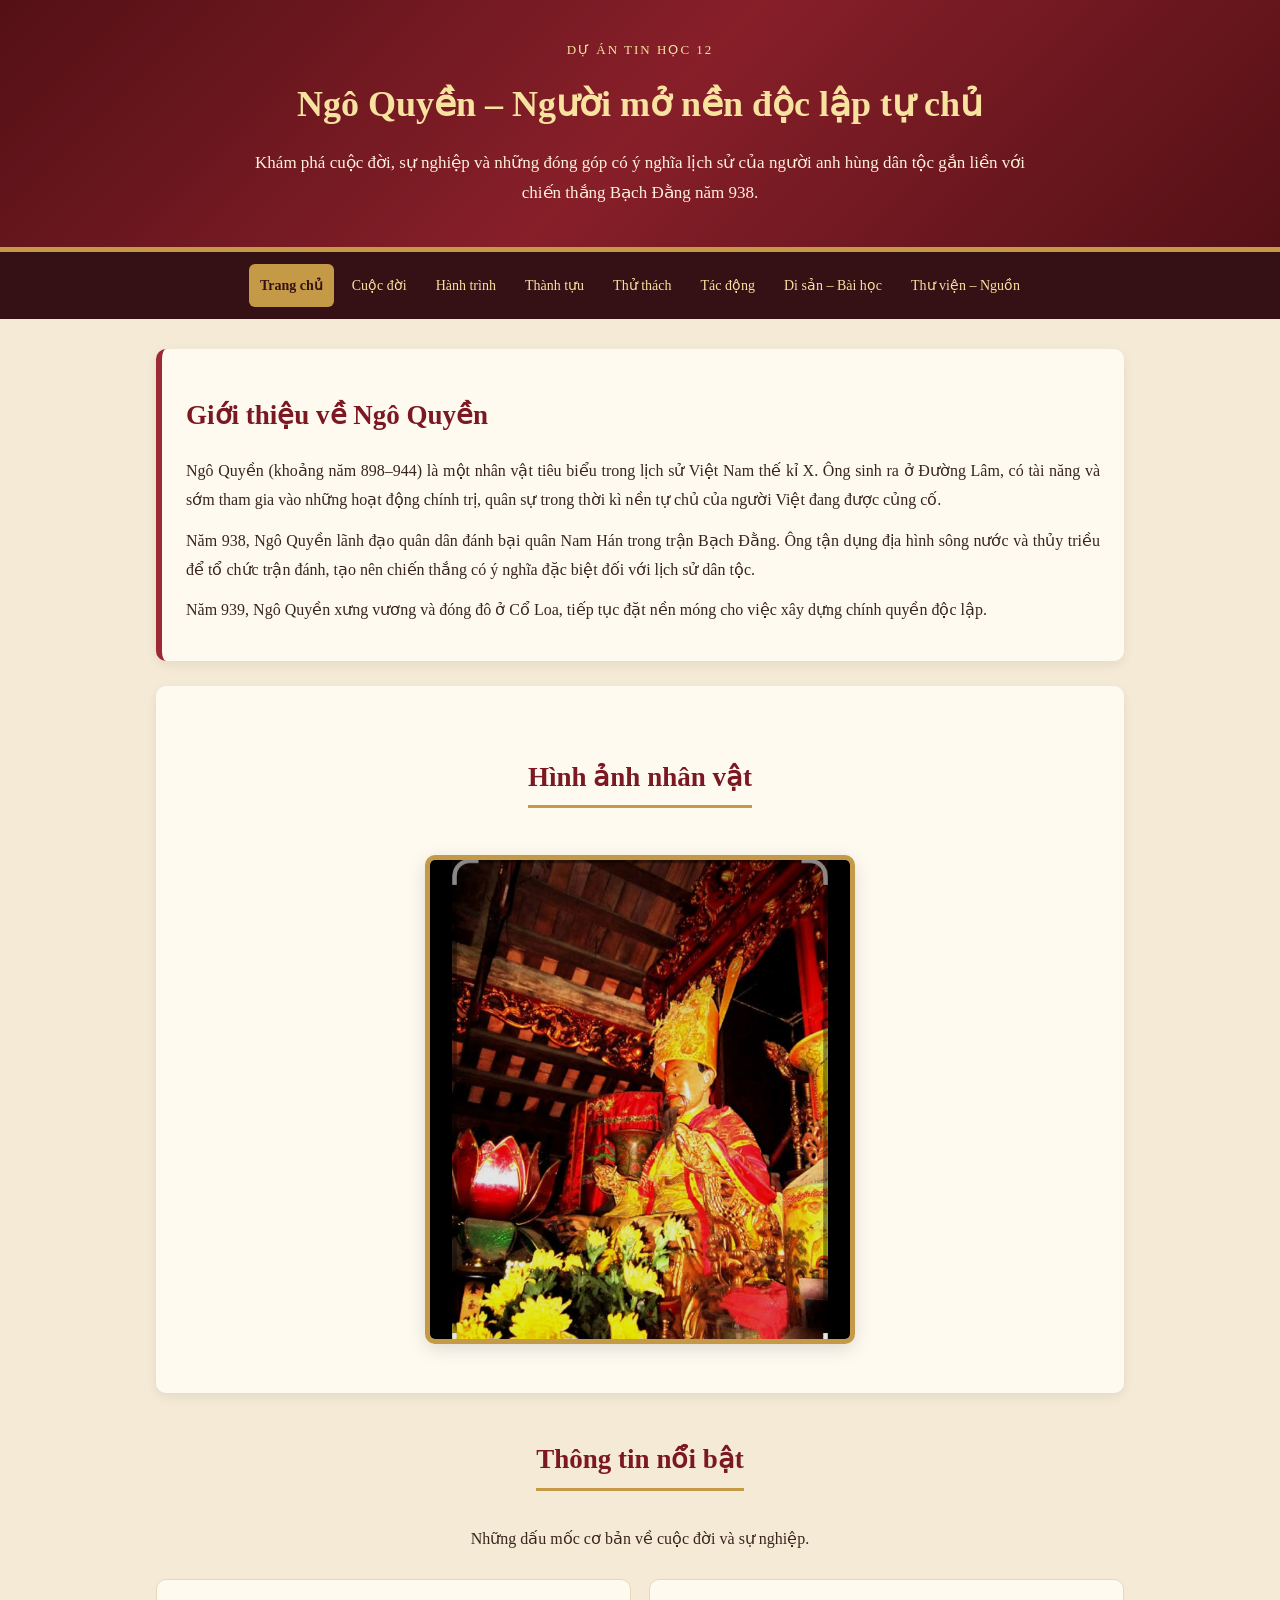
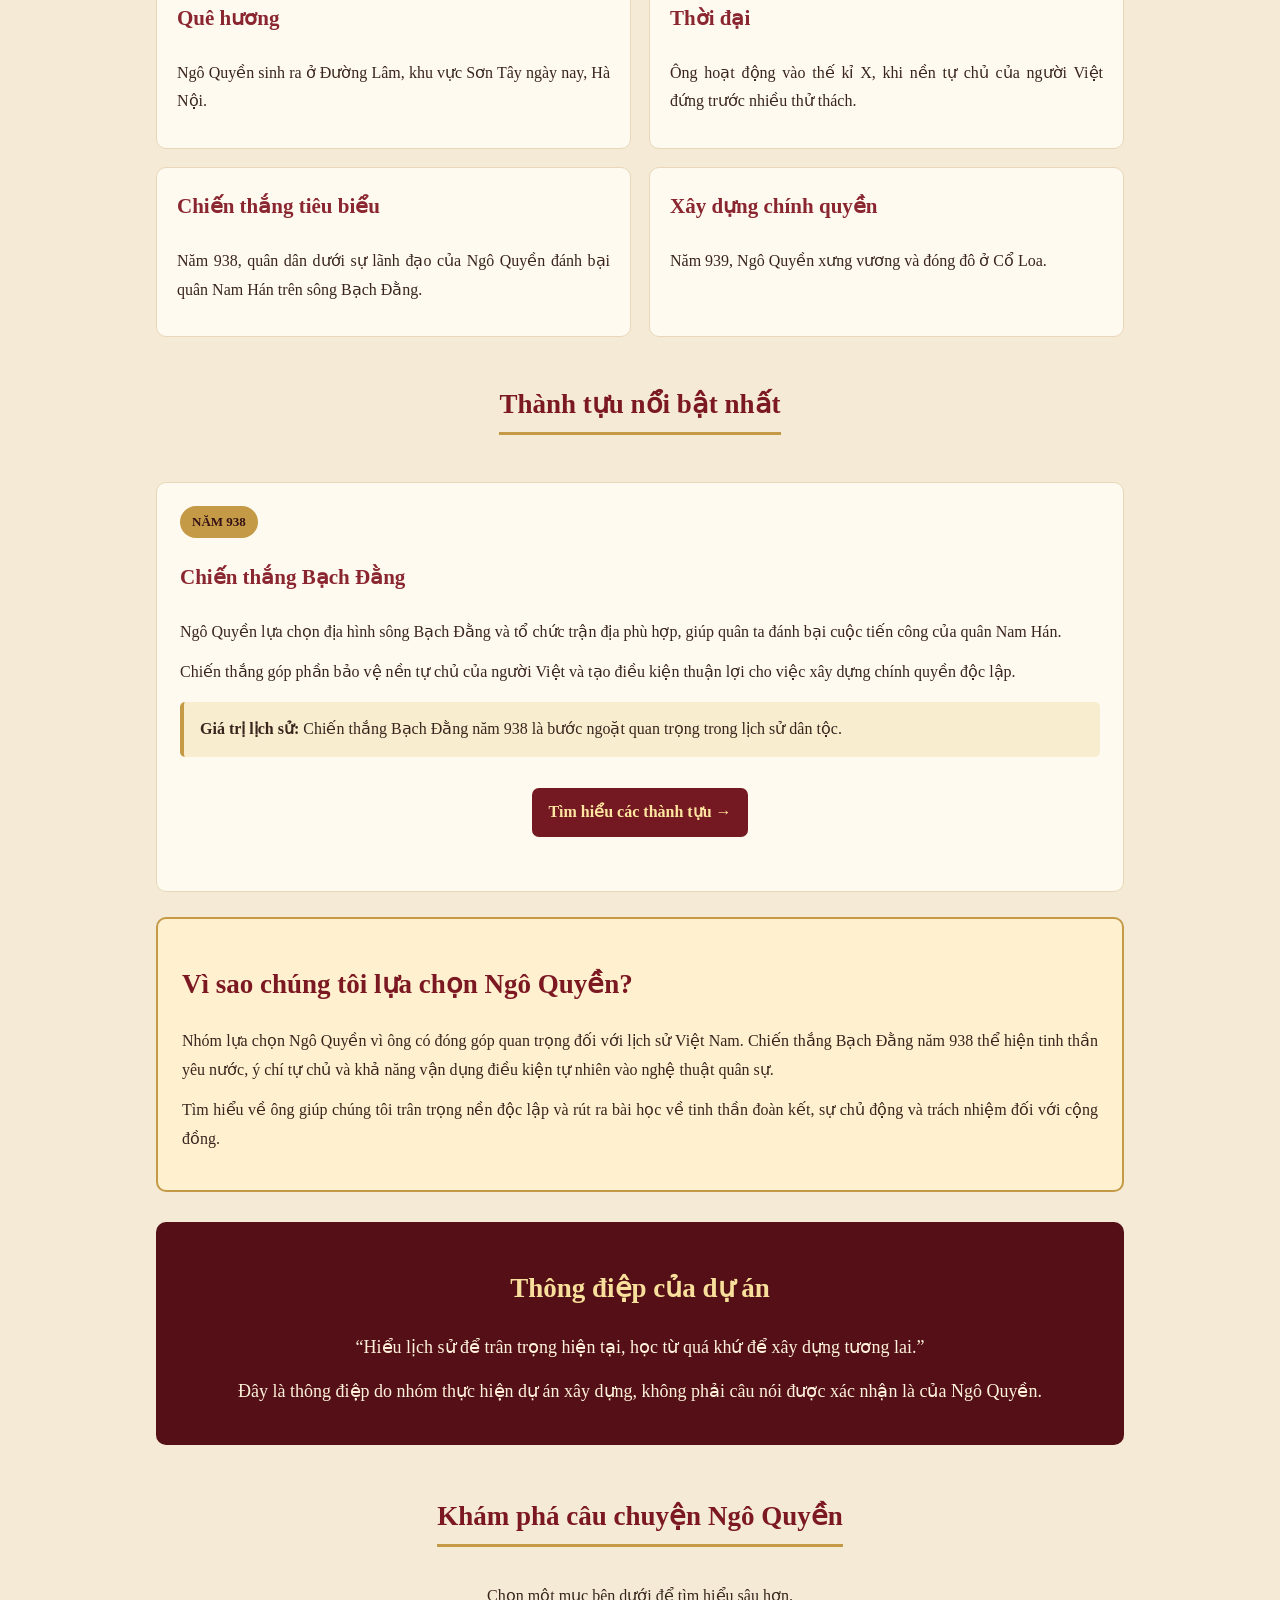
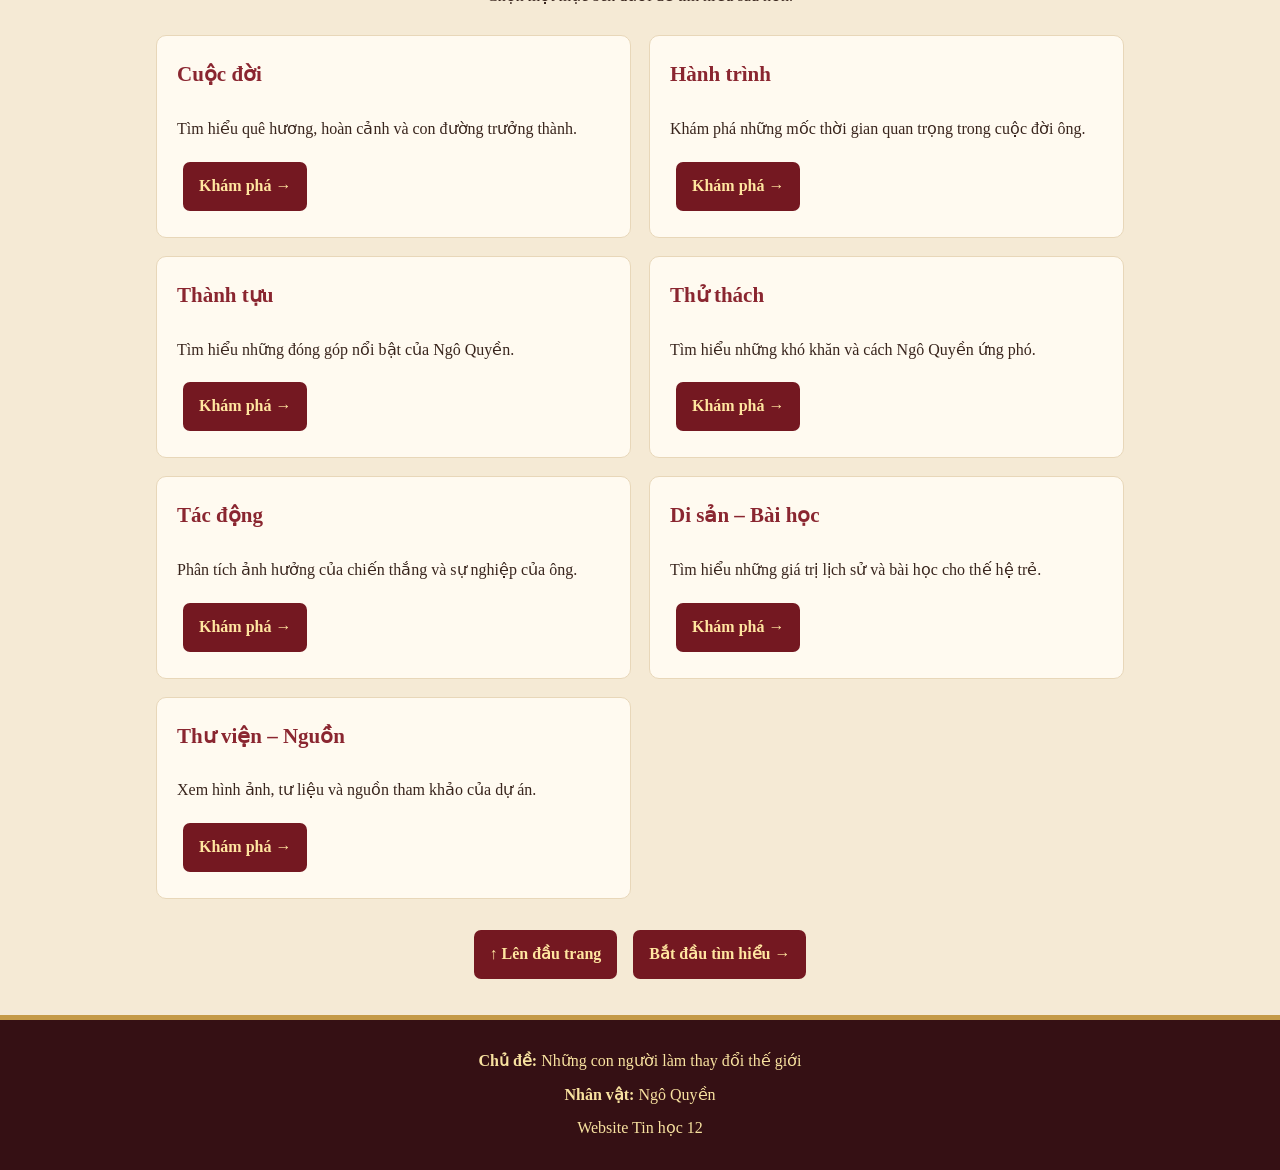
==== index.html @ d9fa1269 "Add files via upload" ====
<!DOCTYPE html>
<html lang="vi">
<head>
<meta charset="UTF-8">
<meta name="viewport" content="width=device-width, initial-scale=1.0">
<title>Ngô Quyền – Người mở nền độc lập tự chủ</title>

<style>
* {
    box-sizing: border-box;
    scroll-behavior: smooth;
}

body {
    margin: 0;
    font-family: Georgia, "Times New Roman", serif;
    background: #f5ead5;
    color: #39251d;
    line-height: 1.8;
}

.hero {
    background: linear-gradient(135deg, #541016, #871f29, #541016);
    color: #f8e2a0;
    text-align: center;
    padding: 38px 18px;
    border-bottom: 5px solid #c49a47;
}

.eyebrow {
    font-size: 13px;
    letter-spacing: 2px;
    text-transform: uppercase;
}

.hero h1 {
    max-width: 900px;
    margin: 18px auto;
    font-size: 36px;
    line-height: 1.4;
}

.hero p {
    max-width: 800px;
    margin: auto;
    color: #fff0d9;
    font-size: 17px;
    text-align: center;
}

.navbar {
    background: #351014;
    display: flex;
    flex-wrap: wrap;
    justify-content: center;
    align-items: center;
    gap: 7px;
    padding: 12px 8px;
}

.navbar a {
    color: #f8e2a0;
    text-decoration: none;
    padding: 9px 11px;
    border-radius: 6px;
    font-size: 14px;
    text-align: center;
}

.navbar a:hover {
    background: #7d2028;
    color: white;
}

.navbar a.active {
    background: #c49a47;
    color: #351014;
    font-weight: bold;
}

.container {
    width: 100%;
    max-width: 1000px;
    margin: 30px auto;
    padding: 0 16px;
}

.card {
    background: #fffaf0;
    border-radius: 10px;
    padding: 24px;
    margin-bottom: 25px;
    box-shadow: 0 4px 12px #00000012;
}

.intro {
    border-left: 6px solid #9d2934;
}

h2 {
    color: #7b1822;
    font-size: 27px;
    line-height: 1.45;
}

h3 {
    color: #8a2630;
    font-size: 21px;
}

p {
    text-align: justify;
    margin: 12px 0;
}

.section-title {
    text-align: center;
    margin: 25px 0;
}

.section-title h2 {
    display: inline-block;
    border-bottom: 3px solid #c49a47;
    padding-bottom: 8px;
}

.section-title p {
    text-align: center;
}

/* HÌNH ẢNH NHÂN VẬT */
.portrait {
    text-align: center;
    margin: 25px 0;
}

.portrait img {
    display: block;
    width: 100%;
    max-width: 430px;
    max-height: 540px;
    object-fit: contain;
    margin: 0 auto;
    border: 5px solid #c49a47;
    border-radius: 10px;
    background: #fffaf0;
    box-shadow: 0 5px 18px #00000020;
}

.caption {
    font-size: 14px;
    color: #70584a;
    text-align: center;
    margin-top: 12px;
}

.info-grid {
    display: grid;
    grid-template-columns: repeat(2, minmax(0, 1fr));
    gap: 18px;
}

.info-item {
    background: #fffaf0;
    border: 1px solid #e8d7b9;
    border-radius: 10px;
    padding: 20px;
}

.info-item h3 {
    margin-top: 0;
}

.achievement {
    background: #fffaf0;
    border: 1px solid #e8d7b9;
    border-radius: 10px;
    padding: 23px;
    margin-bottom: 25px;
}

.badge {
    display: inline-block;
    background: #c49a47;
    color: #351014;
    padding: 4px 12px;
    border-radius: 20px;
    font-size: 13px;
    font-weight: bold;
}

.meaning {
    background: #f8edcf;
    border-left: 4px solid #c49a47;
    border-radius: 5px;
    padding: 13px 16px;
    margin-top: 15px;
}

.reason {
    background: #fff0cf;
    border: 2px solid #c49a47;
    border-radius: 10px;
    padding: 24px;
    margin-bottom: 25px;
}

.message {
    background: #541016;
    color: #fff2dc;
    border-radius: 10px;
    padding: 25px;
    text-align: center;
    margin: 30px 0;
}

.message h2 {
    color: #f8df9b;
}

.message p {
    text-align: center;
    font-size: 18px;
}

.explore {
    text-align: center;
    margin: 25px 0;
}

.button {
    display: inline-block;
    background: #741821;
    color: #ffe6a0;
    text-decoration: none;
    padding: 10px 16px;
    margin: 6px;
    border-radius: 7px;
    font-weight: bold;
}

.button:hover {
    background: #c49a47;
    color: #351014;
}

footer {
    background: #351014;
    color: #f8e2a0;
    text-align: center;
    padding: 22px 14px;
    border-top: 5px solid #c49a47;
}

footer p {
    text-align: center;
    margin: 5px;
}

@media (max-width: 600px) {
    .hero {
        padding: 28px 15px;
    }

    .hero h1 {
        font-size: 27px;
    }

    .hero p {
        font-size: 16px;
    }

    .navbar {
        gap: 5px;
        padding: 10px 6px;
    }

    .navbar a {
        font-size: 12px;
        padding: 8px 9px;
    }

    .container {
        padding: 0 12px;
        margin-top: 20px;
    }

    .card,
    .achievement,
    .reason,
    .message {
        padding: 17px;
    }

    h2 {
        font-size: 23px;
    }

    .info-grid {
        grid-template-columns: 1fr;
    }

    .button {
        display: block;
        margin: 10px 0;
    }
}
</style>
</head>

<body id="top">

<header class="hero">
    <div class="eyebrow">Dự án Tin học 12</div>

    <h1>Ngô Quyền – Người mở nền độc lập tự chủ</h1>

    <p>
        Khám phá cuộc đời, sự nghiệp và những đóng góp có ý nghĩa
        lịch sử của người anh hùng dân tộc gắn liền với chiến thắng
        Bạch Đằng năm 938.
    </p>
</header>

<nav class="navbar" aria-label="Menu chính">
    <a href="index.html" class="active">Trang chủ</a>
    <a href="cuocdoi.html">Cuộc đời</a>
    <a href="hanhtrinh.html">Hành trình</a>
    <a href="thanhtuu.html">Thành tựu</a>
    <a href="thuthach.html">Thử thách</a>
    <a href="tacdong.html">Tác động</a>
    <a href="disan_baihoc.html">Di sản – Bài học</a>
    <a href="thuvien_nguon.html">Thư viện – Nguồn</a>
</nav>

<main class="container">

    <section class="card intro">
        <h2>Giới thiệu về Ngô Quyền</h2>

        <p>
            Ngô Quyền (khoảng năm 898–944) là một nhân vật tiêu biểu
            trong lịch sử Việt Nam thế kỉ X. Ông sinh ra ở Đường Lâm,
            có tài năng và sớm tham gia vào những hoạt động chính trị,
            quân sự trong thời kì nền tự chủ của người Việt đang được
            củng cố.
        </p>

        <p>
            Năm 938, Ngô Quyền lãnh đạo quân dân đánh bại quân Nam Hán
            trong trận Bạch Đằng. Ông tận dụng địa hình sông nước và
            thủy triều để tổ chức trận đánh, tạo nên chiến thắng có ý
            nghĩa đặc biệt đối với lịch sử dân tộc.
        </p>

        <p>
            Năm 939, Ngô Quyền xưng vương và đóng đô ở Cổ Loa, tiếp tục
            đặt nền móng cho việc xây dựng chính quyền độc lập.
        </p>
    </section>

    <!-- PHẦN HÌNH ẢNH NHÂN VẬT -->
    <section class="card">
        <div class="section-title">
            <h2>Hình ảnh nhân vật</h2>
        </div>

        <div class="portrait">
            <img
                src="trang-chu.jpg"
                alt="Hình minh họa Ngô Quyền"
                loading="lazy">

            <p class="caption">
                
                
        </div>
    </section>

    <section>
        <div class="section-title">
            <h2>Thông tin nổi bật</h2>
            <p>Những dấu mốc cơ bản về cuộc đời và sự nghiệp.</p>
        </div>

        <div class="info-grid">
            <article class="info-item">
                <h3>Quê hương</h3>
                <p>
                    Ngô Quyền sinh ra ở Đường Lâm, khu vực Sơn Tây
                    ngày nay, Hà Nội.
                </p>
            </article>

            <article class="info-item">
                <h3>Thời đại</h3>
                <p>
                    Ông hoạt động vào thế kỉ X, khi nền tự chủ của
                    người Việt đứng trước nhiều thử thách.
                </p>
            </article>

            <article class="info-item">
                <h3>Chiến thắng tiêu biểu</h3>
                <p>
                    Năm 938, quân dân dưới sự lãnh đạo của Ngô Quyền
                    đánh bại quân Nam Hán trên sông Bạch Đằng.
                </p>
            </article>

            <article class="info-item">
                <h3>Xây dựng chính quyền</h3>
                <p>
                    Năm 939, Ngô Quyền xưng vương và đóng đô ở Cổ Loa.
                </p>
            </article>
        </div>
    </section>

    <section>
        <div class="section-title">
            <h2>Thành tựu nổi bật nhất</h2>
        </div>

        <article class="achievement">
            <span class="badge">NĂM 938</span>

            <h3>Chiến thắng Bạch Đằng</h3>

            <p>
                Ngô Quyền lựa chọn địa hình sông Bạch Đằng và tổ chức
                trận địa phù hợp, giúp quân ta đánh bại cuộc tiến công
                của quân Nam Hán.
            </p>

            <p>
                Chiến thắng góp phần bảo vệ nền tự chủ của người Việt
                và tạo điều kiện thuận lợi cho việc xây dựng chính
                quyền độc lập.
            </p>

            <div class="meaning">
                <strong>Giá trị lịch sử:</strong>
                Chiến thắng Bạch Đằng năm 938 là bước ngoặt quan trọng
                trong lịch sử dân tộc.
            </div>

            <div class="explore">
                <a class="button" href="thanhtuu.html">
                    Tìm hiểu các thành tựu →
                </a>
            </div>
        </article>
    </section>

    <section class="reason">
        <h2>Vì sao chúng tôi lựa chọn Ngô Quyền?</h2>

        <p>
            Nhóm lựa chọn Ngô Quyền vì ông có đóng góp quan trọng đối
            với lịch sử Việt Nam. Chiến thắng Bạch Đằng năm 938 thể
            hiện tinh thần yêu nước, ý chí tự chủ và khả năng vận dụng
            điều kiện tự nhiên vào nghệ thuật quân sự.
        </p>

        <p>
            Tìm hiểu về ông giúp chúng tôi trân trọng nền độc lập và
            rút ra bài học về tinh thần đoàn kết, sự chủ động và trách
            nhiệm đối với cộng đồng.
        </p>
    </section>

    <section class="message">
        <h2>Thông điệp của dự án</h2>

        <p>
            “Hiểu lịch sử để trân trọng hiện tại, học từ quá khứ
            để xây dựng tương lai.”
        </p>

        <p>
            Đây là thông điệp do nhóm thực hiện dự án xây dựng,
            không phải câu nói được xác nhận là của Ngô Quyền.
        </p>
    </section>

    <section>
        <div class="section-title">
            <h2>Khám phá câu chuyện Ngô Quyền</h2>
            <p>Chọn một mục bên dưới để tìm hiểu sâu hơn.</p>
        </div>

        <div class="info-grid">
            <article class="info-item">
                <h3>Cuộc đời</h3>
                <p>Tìm hiểu quê hương, hoàn cảnh và con đường trưởng thành.</p>
                <a class="button" href="cuocdoi.html">Khám phá →</a>
            </article>

            <article class="info-item">
                <h3>Hành trình</h3>
                <p>Khám phá những mốc thời gian quan trọng trong cuộc đời ông.</p>
                <a class="button" href="hanhtrinh.html">Khám phá →</a>
            </article>

            <article class="info-item">
                <h3>Thành tựu</h3>
                <p>Tìm hiểu những đóng góp nổi bật của Ngô Quyền.</p>
                <a class="button" href="thanhtuu.html">Khám phá →</a>
            </article>

            <article class="info-item">
                <h3>Thử thách</h3>
                <p>Tìm hiểu những khó khăn và cách Ngô Quyền ứng phó.</p>
                <a class="button" href="thuthach.html">Khám phá →</a>
            </article>

            <article class="info-item">
                <h3>Tác động</h3>
                <p>Phân tích ảnh hưởng của chiến thắng và sự nghiệp của ông.</p>
                <a class="button" href="tacdong.html">Khám phá →</a>
            </article>

            <article class="info-item">
                <h3>Di sản – Bài học</h3>
                <p>Tìm hiểu những giá trị lịch sử và bài học cho thế hệ trẻ.</p>
                <a class="button" href="disan_baihoc.html">Khám phá →</a>
            </article>

            <article class="info-item">
                <h3>Thư viện – Nguồn</h3>
                <p>Xem hình ảnh, tư liệu và nguồn tham khảo của dự án.</p>
                <a class="button" href="thuvien_nguon.html">Khám phá →</a>
            </article>
        </div>
    </section>

    <div class="explore">
        <a class="button" href="#top">↑ Lên đầu trang</a>
        <a class="button" href="cuocdoi.html">Bắt đầu tìm hiểu →</a>
    </div>

</main>

<footer>
    <p><strong>Chủ đề:</strong> Những con người làm thay đổi thế giới</p>
    <p><strong>Nhân vật:</strong> Ngô Quyền</p>
    <p>Website Tin học 12</p>
</footer>

</body>
</html>
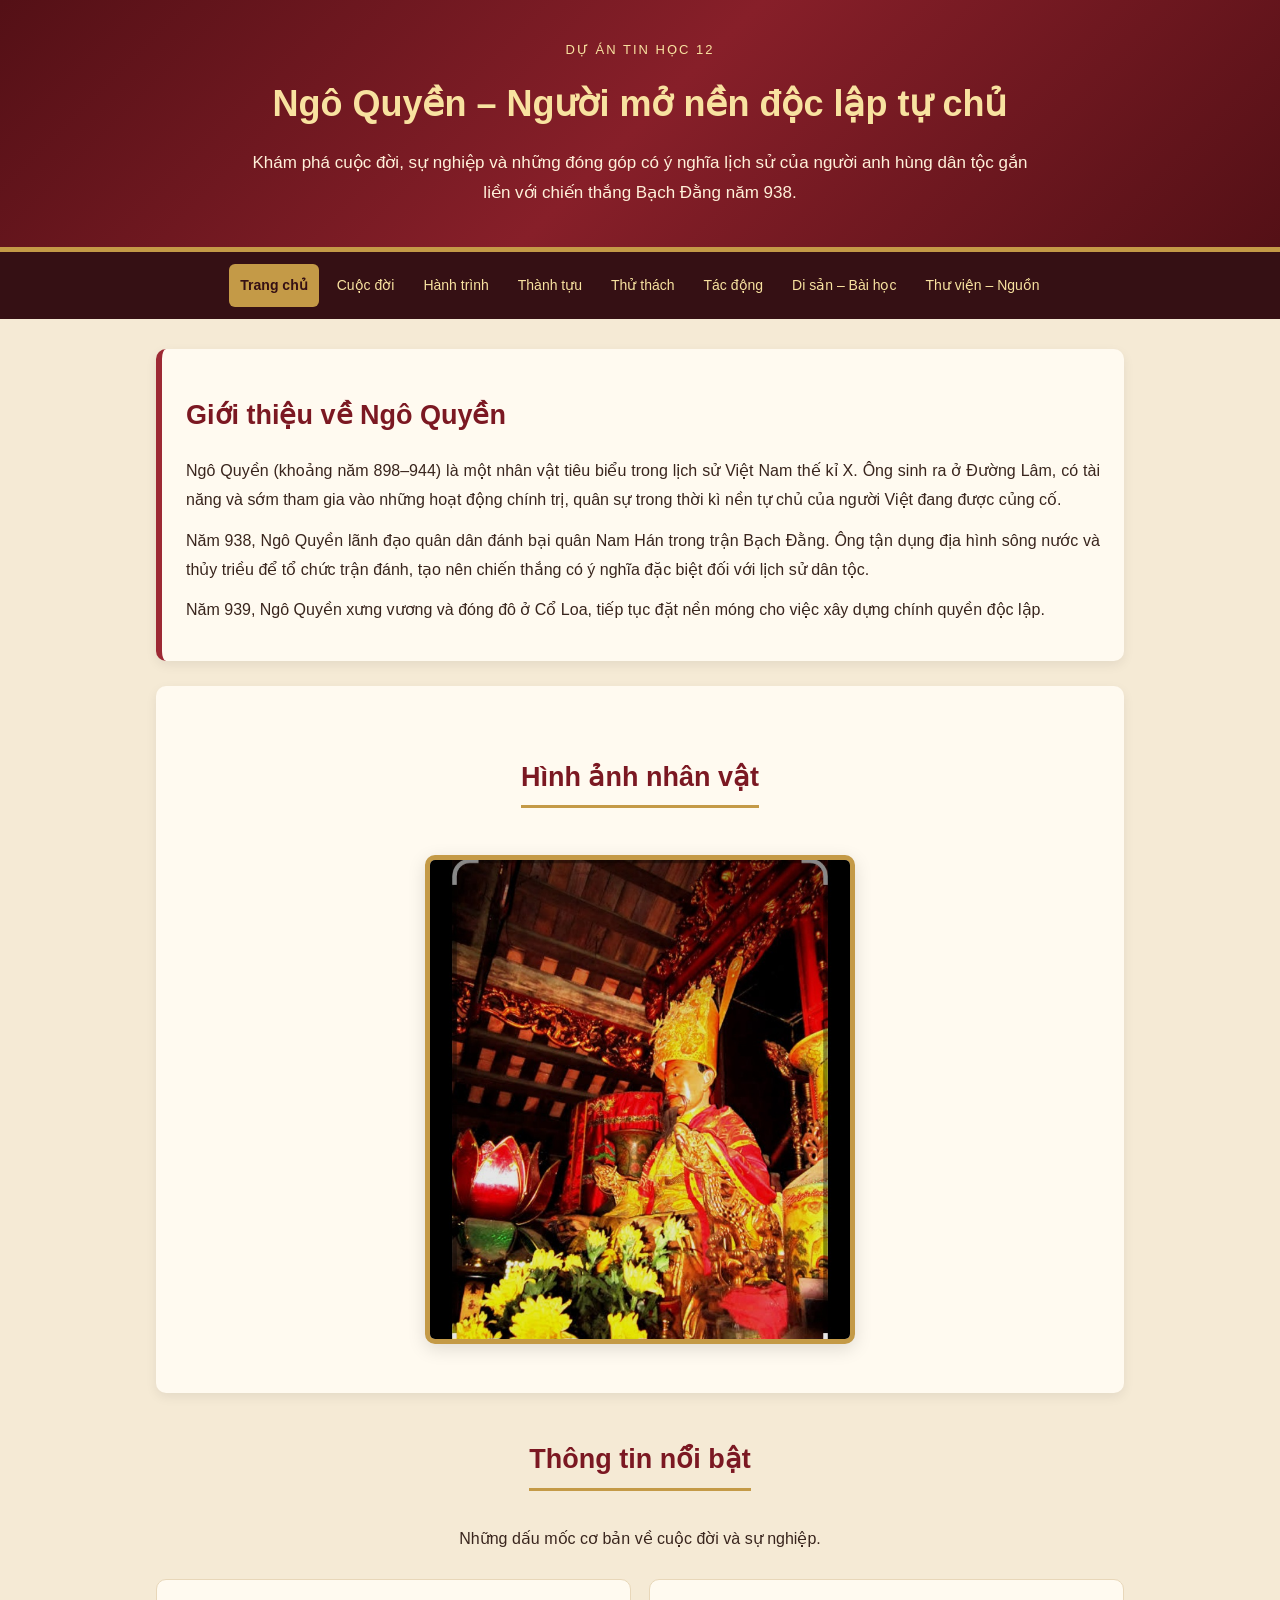
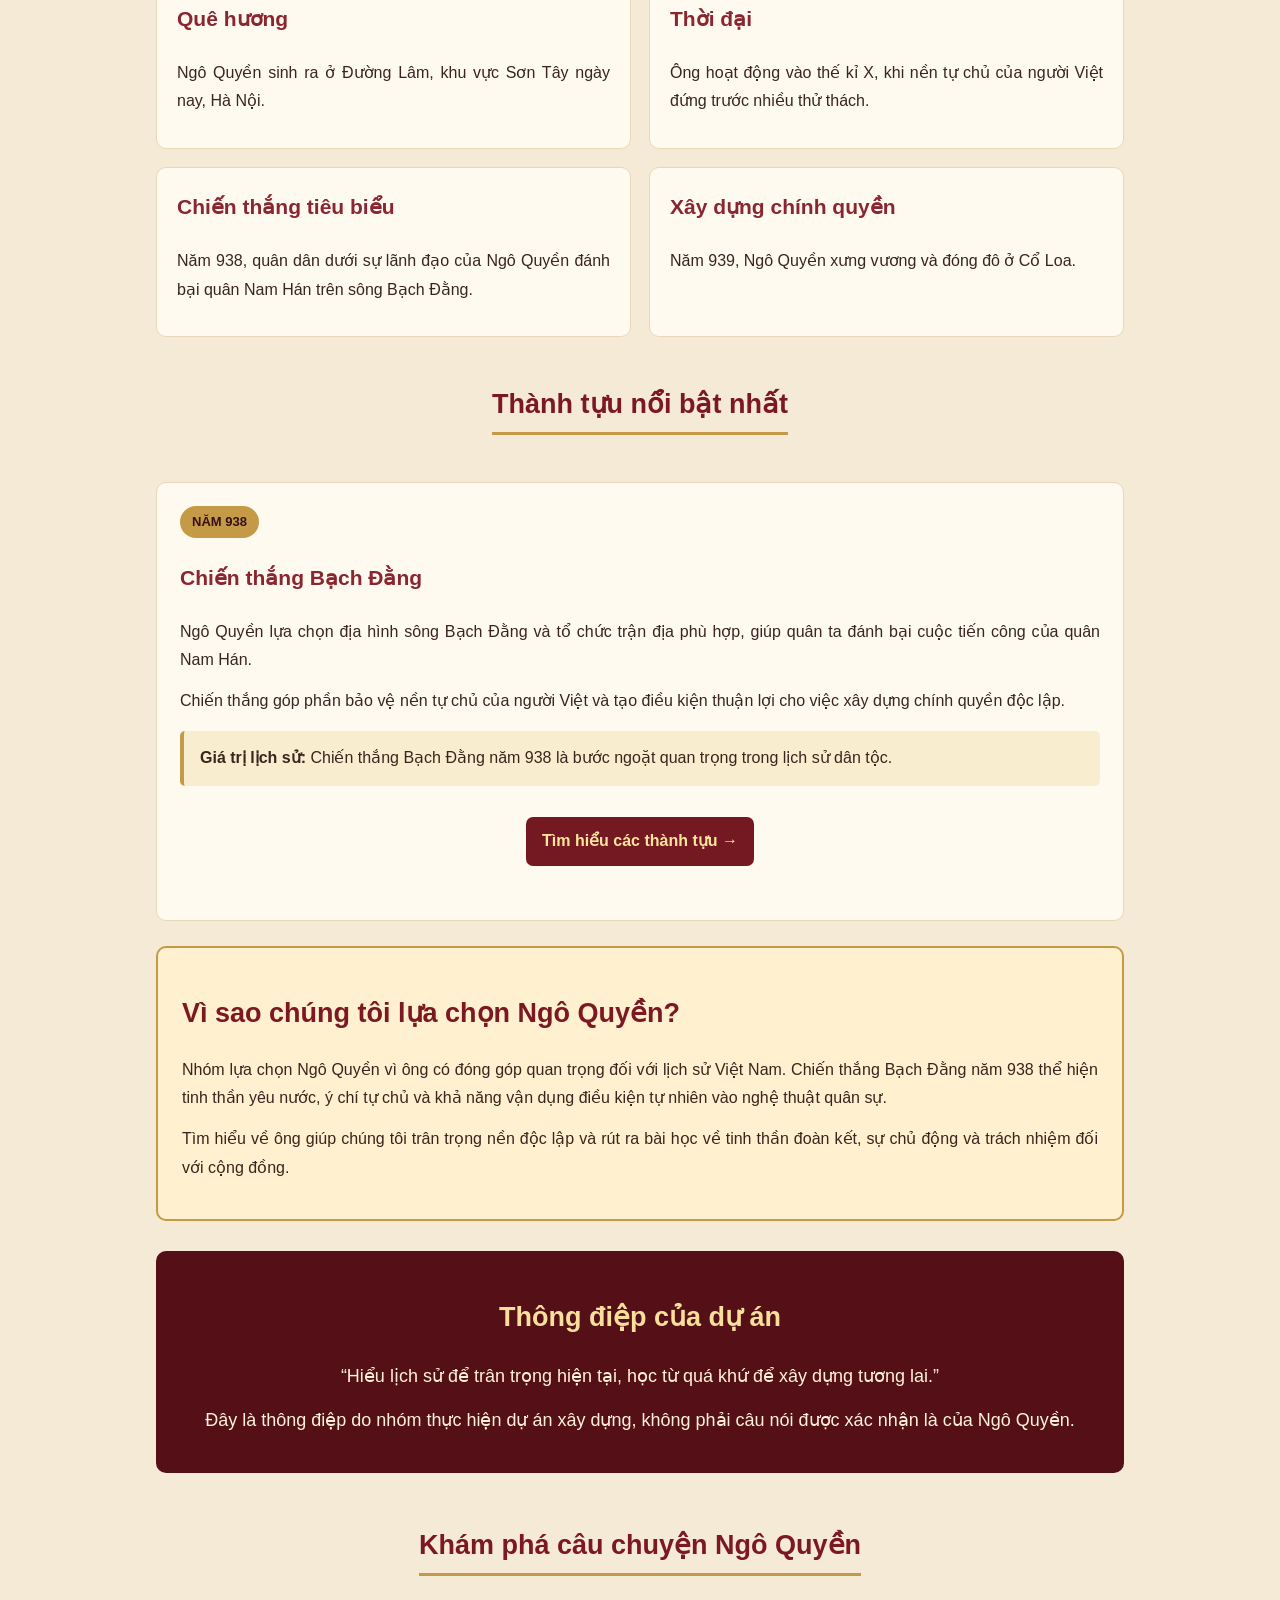
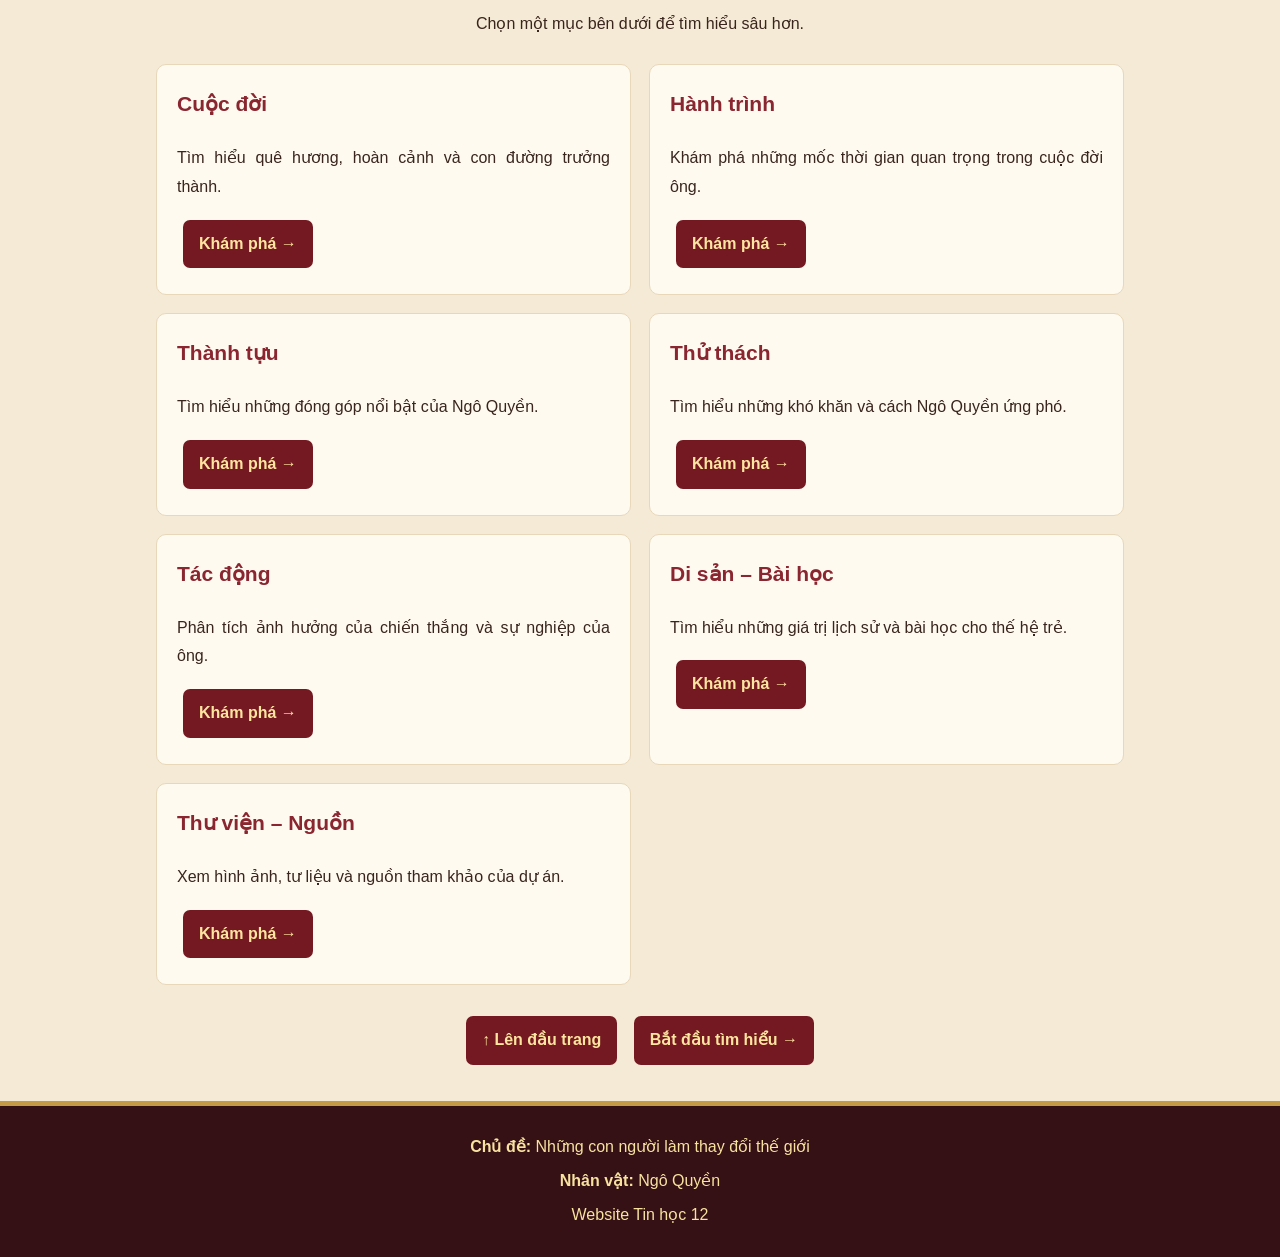
==== commit 43ca0bee: "Add files via upload" ====
--- a/index.html
+++ b/index.html
@@ -14,7 +14,7 @@
 
 body {
     margin: 0;
-    font-family: Georgia, "Times New Roman", serif;
+    font-family: Arial, Tahoma, "Noto Sans", sans-serif;
     background: #f5ead5;
     color: #39251d;
     line-height: 1.8;
